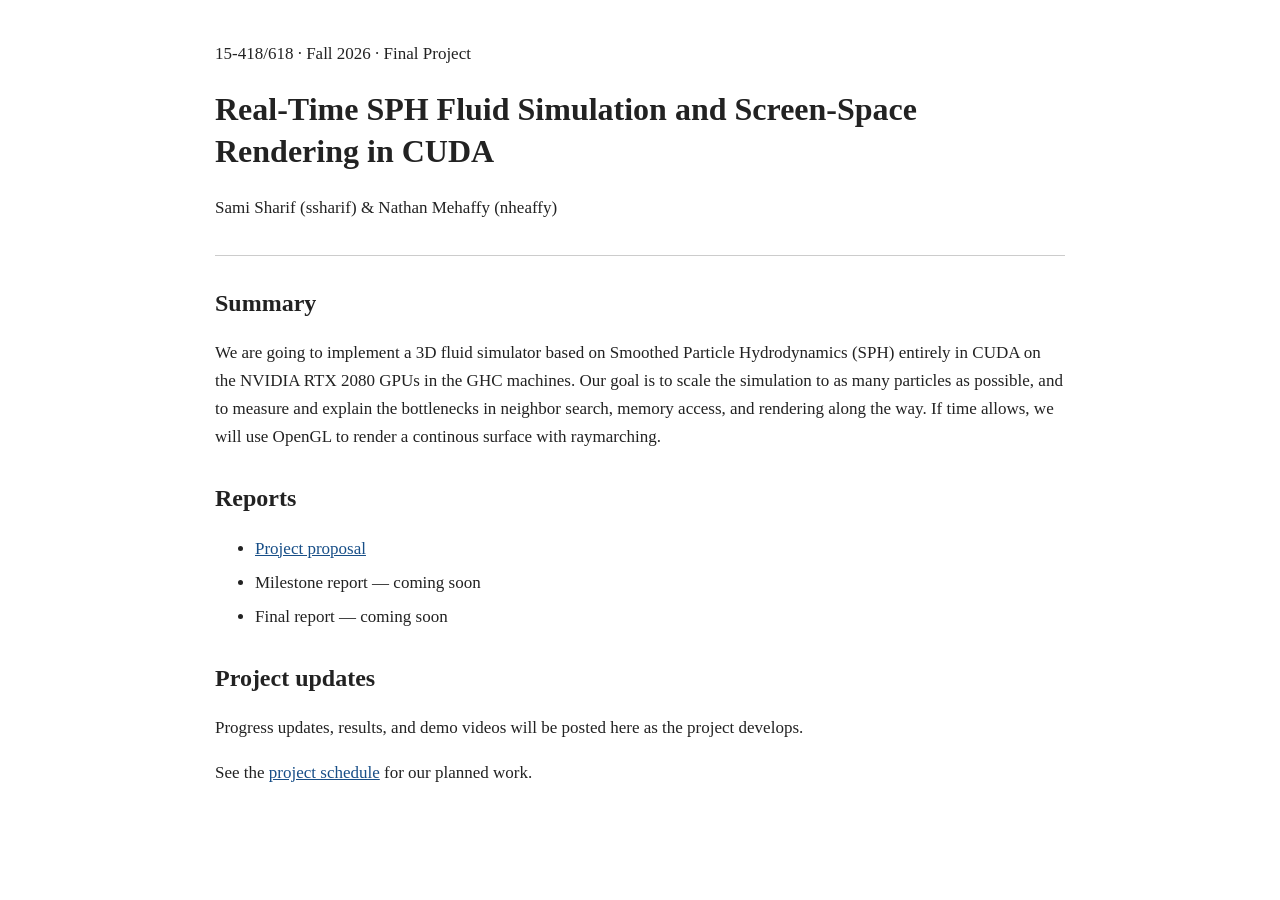
==== docs/index.html @ f8c819c8 "finish proposal" ====
<!DOCTYPE html>
<html lang="en">
<head>
  <meta charset="utf-8">
  <meta name="viewport" content="width=device-width, initial-scale=1">
  <title>Real-Time SPH Fluid Simulation and Screen-Space Rendering in CUDA</title>
  <link rel="stylesheet" href="style.css">
</head>
<body>
  <header>
    <p>15-418/618 · Fall 2026 · Final Project</p>
    <h1>Real-Time SPH Fluid Simulation and Screen-Space Rendering in CUDA</h1>
    <p>Sami Sharif (ssharif) &amp; Nathan Mehaffy (nheaffy)</p>
  </header>

  <main>
    <section aria-labelledby="summary">
      <h2 id="summary">Summary</h2>
      <p>We are going to implement a 3D fluid simulator based on Smoothed Particle Hydrodynamics (SPH) entirely in CUDA on the NVIDIA RTX 2080 GPUs in the GHC machines. Our goal is to scale the simulation to as many particles as possible, and to measure and explain the bottlenecks in neighbor search, memory access, and rendering along the way. If time allows, we will use OpenGL to render a continous surface with raymarching.</p>
    </section>

    <section aria-labelledby="reports">
      <h2 id="reports">Reports</h2>
      <ul>
        <li><a href="proposal.html">Project proposal</a></li>
        <li>Milestone report — coming soon</li>
        <li>Final report — coming soon</li>
      </ul>
    </section>

    <section aria-labelledby="updates">
      <h2 id="updates">Project updates</h2>
      <p>Progress updates, results, and demo videos will be posted here as the project develops.</p>
      <p>See the <a href="proposal.html#schedule">project schedule</a> for our planned work.</p>
    </section>
  </main>
</body>
</html>
---- docs/style.css ----
body {
  max-width: 850px;
  margin: 40px auto;
  padding: 0 20px;
  font-family: Georgia, "Times New Roman", serif;
  font-size: 17px;
  line-height: 1.65;
  color: #222;
  background: #fff;
}

header {
  border-bottom: 1px solid #ccc;
  padding-bottom: 16px;
  margin-bottom: 28px;
}

h1, h2, h3 {
  line-height: 1.3;
}

h1 { font-size: 2rem; }
h2 { font-size: 1.5rem; margin-top: 32px; }
h3 { font-size: 1.1rem; margin-top: 24px; }
a { color: #174e87; overflow-wrap: anywhere; }
a:hover { text-decoration: none; }
li { margin-bottom: 6px; }
nav ul { padding-left: 22px; }

.equation {
  padding: 12px;
  background: #f5f5f5;
  overflow-x: auto;
}

.table-wrapper { overflow-x: auto; }
table { width: 100%; border-collapse: collapse; }
caption { text-align: left; margin-bottom: 8px; }
th, td {
  text-align: left;
  vertical-align: top;
  padding: 10px;
  border-bottom: 1px solid #ccc;
}
th { background: #f5f5f5; }
td:nth-child(2) { min-width: 110px; }
figcaption { font-size: 0.95rem; color: #555; }
figure { margin: 20px 0; }

@media (max-width: 600px) {
  body { margin: 24px auto; padding: 0 16px; }
  h1 { font-size: 1.6rem; }
}

@media print {
  body { max-width: none; margin: 0; font-size: 11pt; }
  nav, .back-link { display: none; }
  a { color: inherit; }
  h2, h3 { break-after: avoid; }
  tr { break-inside: avoid; }
  .table-wrapper { overflow: visible; }
}
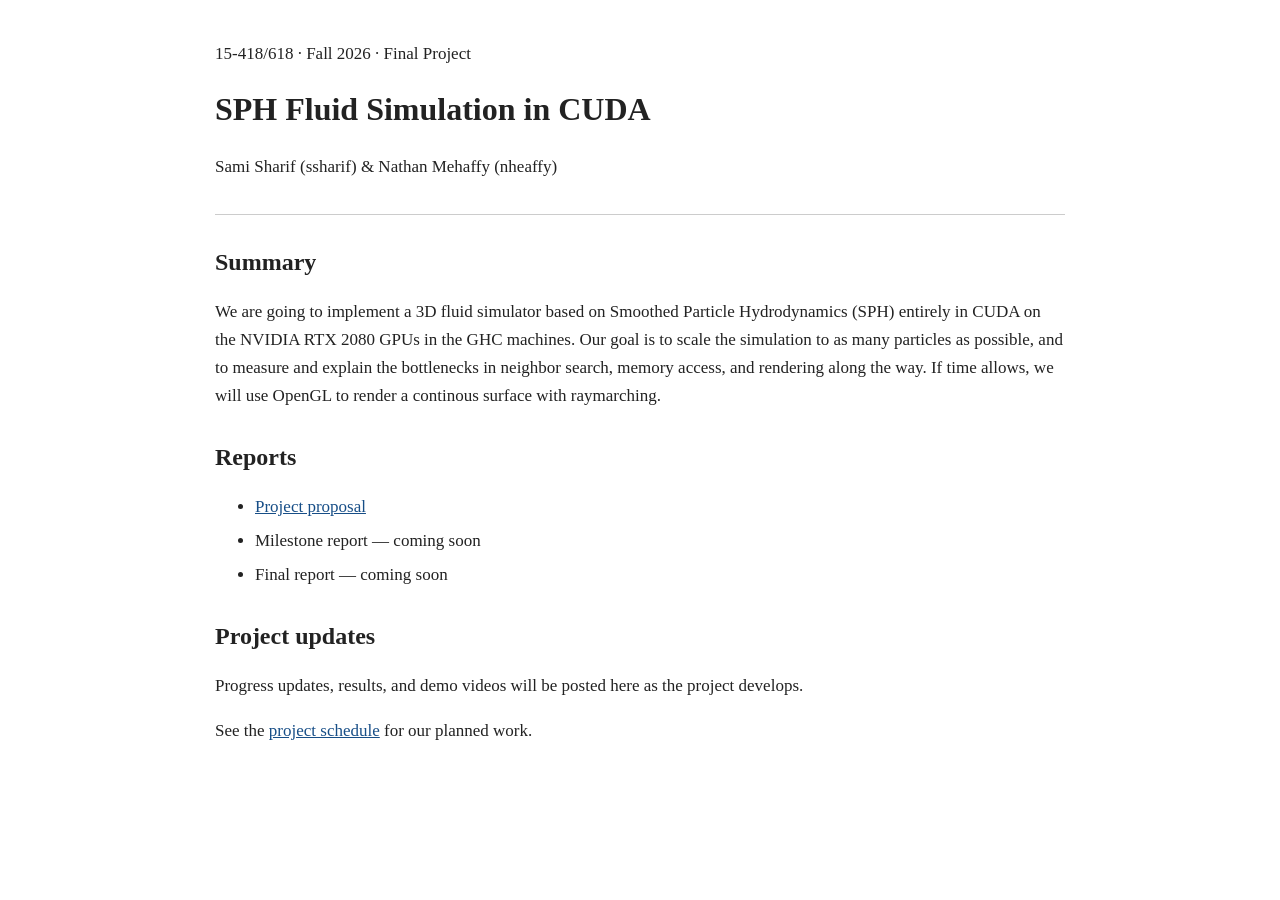
==== commit 543d00c3: "final draft of proposal" ====
--- a/docs/index.html
+++ b/docs/index.html
@@ -9,7 +9,7 @@
 <body>
   <header>
     <p>15-418/618 · Fall 2026 · Final Project</p>
-    <h1>Real-Time SPH Fluid Simulation and Screen-Space Rendering in CUDA</h1>
+    <h1>SPH Fluid Simulation in CUDA</h1>
     <p>Sami Sharif (ssharif) &amp; Nathan Mehaffy (nheaffy)</p>
   </header>
 
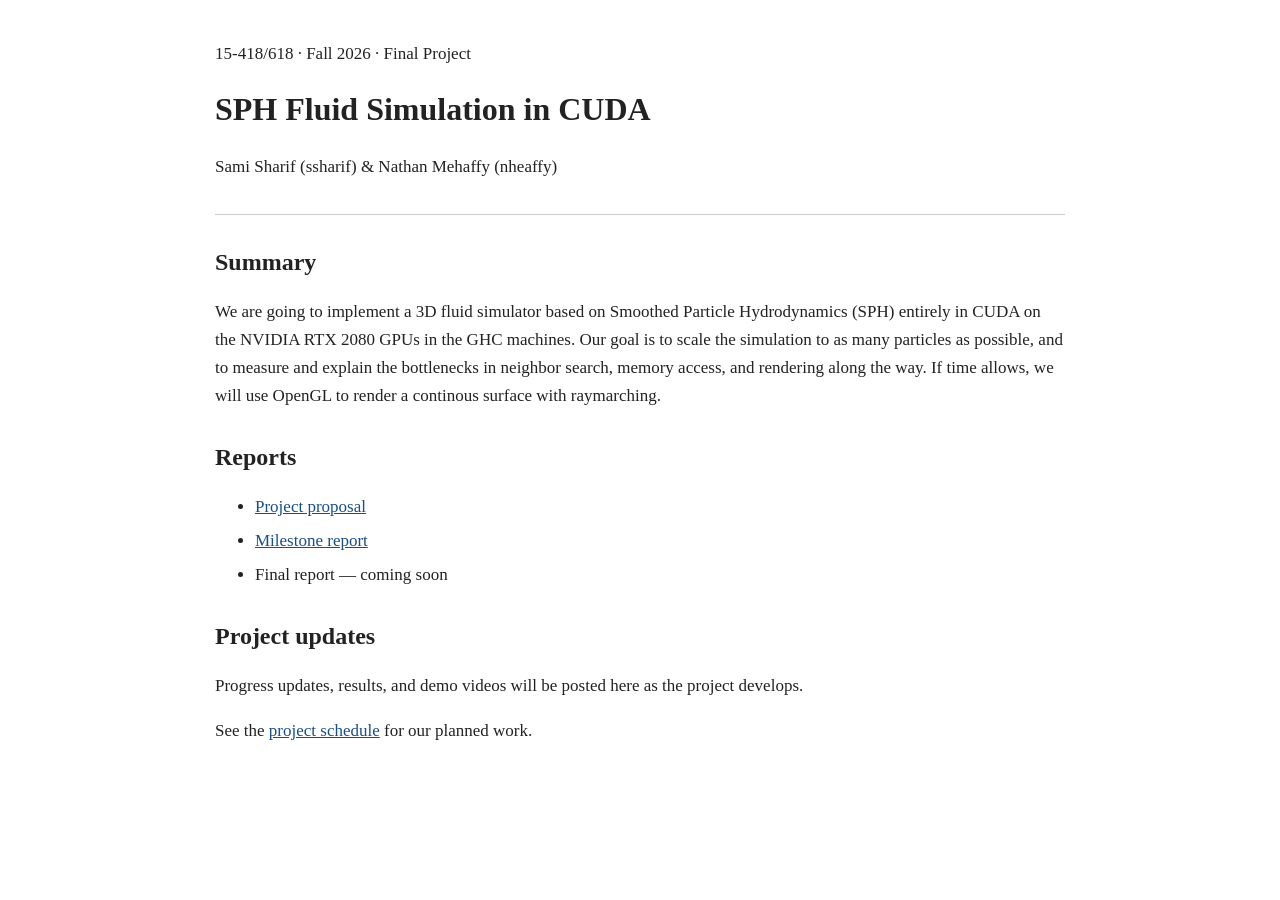
==== commit 9bebe0db: "update milestone report" ====
--- a/docs/index.html
+++ b/docs/index.html
@@ -23,7 +23,7 @@
       <h2 id="reports">Reports</h2>
       <ul>
         <li><a href="proposal.html">Project proposal</a></li>
-        <li>Milestone report — coming soon</li>
+        <li><a href="milestone_report.html">Milestone report</a></li>
         <li>Final report — coming soon</li>
       </ul>
     </section>
